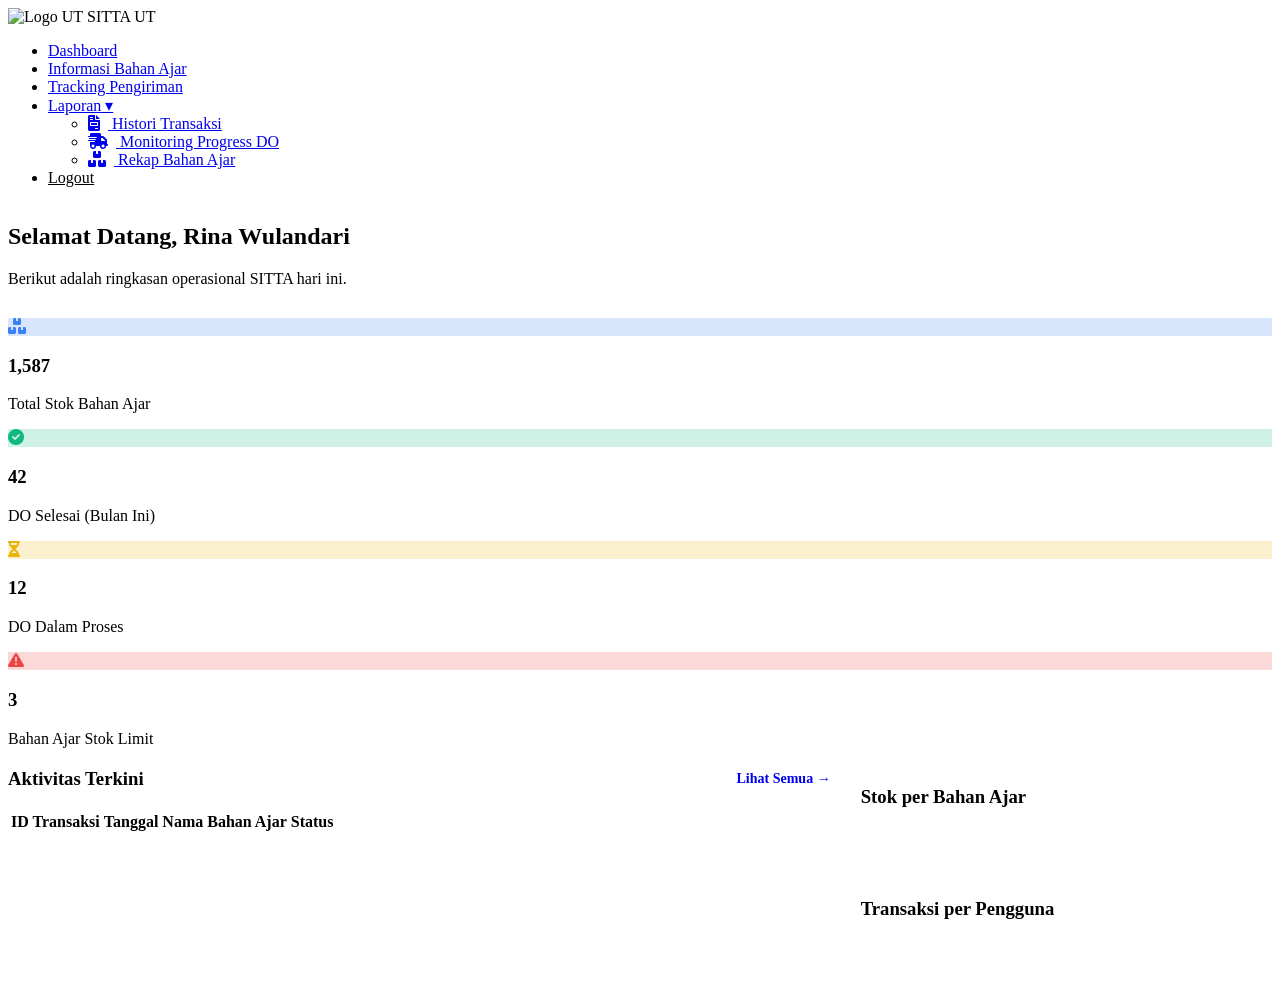
==== dashboard.html @ e0f98fae "Add files via upload" ====
<!doctype html>
<html lang="id">
  <head>
    <meta charset="UTF-8" />
    <meta name="viewport" content="width=device-width, initial-scale=1.0" />
    <title>Dashboard SITTA</title>
    <link rel="stylesheet" href="css/style.css" />
    <link rel="stylesheet" href="https://cdnjs.cloudflare.com/ajax/libs/font-awesome/6.0.0/css/all.min.css" />
  </head>
  <body>
    <nav class="navbar">
      <div class="nav-brand">
        <img src="https://1.bp.blogspot.com/-1clLdnqn9Ac/UMvqQKhf_rI/AAAAAAAAA4M/g4ABaiqOYeM/s1600/Logo+UT-Universitas-Terbuka.png" alt="Logo UT" />
        <span>SITTA UT</span>
      </div>
      <ul>
        <li><a href="dashboard.html">Dashboard</a></li>
        <li><a href="stok.html">Informasi Bahan Ajar</a></li>
        <li><a href="tracking.html">Tracking Pengiriman</a></li>
        <li class="dropdown">
          <a href="#">Laporan ▾</a>
          <ul class="dropdown-content">
            <li><a href="histori.html"><i class="fas fa-file-invoice" style="margin-right: 8px;"></i> Histori Transaksi</a></li>
            <li><a href="tracking.html"><i class="fas fa-shipping-fast" style="margin-right: 8px;"></i> Monitoring Progress DO</a></li>
            <li><a href="stok.html"><i class="fas fa-boxes" style="margin-right: 8px;"></i> Rekap Bahan Ajar</a></li>
          </ul>
        </li>
        <li><a href="index.html" style="color: var(--danger);">Logout</a></li>
      </ul>
    </nav>

    <section class="content">
      <div style="display: flex; justify-content: space-between; align-items: center; margin-bottom: 30px;">
        <div>
          <h2 id="greeting">Selamat Datang, Rina Wulandari</h2>
          <p style="color: var(--text-muted); margin: 0;">Berikut adalah ringkasan operasional SITTA hari ini.</p>
        </div>
        <div id="realtimeClock" style="font-weight: 700; color: var(--secondary); background: var(--surface); padding: 12px 25px; border-radius: 12px; box-shadow: var(--shadow-md); border: 1px solid var(--border);"></div>
      </div>
      
      <!-- Summary Cards -->
      <div class="stats-grid">
        <div class="stat-card">
          <div class="stat-icon" style="background: rgba(59, 130, 246, 0.2); color: #3b82f6;"><i class="fas fa-boxes"></i></div>
          <div class="stat-info">
            <h3 id="statTotalStok">1,587</h3>
            <p>Total Stok Bahan Ajar</p>
          </div>
        </div>
        <div class="stat-card">
          <div class="stat-icon" style="background: rgba(16, 185, 129, 0.2); color: #10b981;"><i class="fas fa-check-circle"></i></div>
          <div class="stat-info">
            <h3 id="statDOSelesai">42</h3>
            <p>DO Selesai (Bulan Ini)</p>
          </div>
        </div>
        <div class="stat-card">
          <div class="stat-icon" style="background: rgba(234, 179, 8, 0.2); color: #eab308;"><i class="fas fa-hourglass-half"></i></div>
          <div class="stat-info">
            <h3 id="statDOProses">12</h3>
            <p>DO Dalam Proses</p>
          </div>
        </div>
        <div class="stat-card">
          <div class="stat-icon" style="background: rgba(239, 68, 68, 0.2); color: #ef4444;"><i class="fas fa-exclamation-triangle"></i></div>
          <div class="stat-info">
            <h3 id="statStokLimit">3</h3>
            <p>Bahan Ajar Stok Limit</p>
          </div>
        </div>
      </div>

      <div style="display: grid; grid-template-columns: 2fr 1fr; gap: 30px; margin-top: 20px;">
        <!-- Left Side: Recent Activity -->
        <div>
          <div style="display: flex; justify-content: space-between; align-items: center; margin-bottom: 20px;">
            <h3 style="margin: 0;">Aktivitas Terkini</h3>
            <a href="histori.html" style="font-size: 14px; font-weight: 600; text-decoration: none;">Lihat Semua &rarr;</a>
          </div>
          <div class="table-wrapper">
            <table>
              <thead>
                <tr>
                  <th>ID Transaksi</th>
                  <th>Tanggal</th>
                  <th>Nama</th>
                  <th>Bahan Ajar</th>
                  <th>Status</th>
                </tr>
              </thead>
              <tbody id="recentActivityTable">
                <!-- Populated by JS -->
              </tbody>
            </table>
          </div>
        </div>

        <!-- Right Side: Stock Status / Quick Lists -->
        <div>
          <h3 style="margin-bottom: 20px;">Stok per Bahan Ajar</h3>
          <div style="background: var(--surface); border: 1px solid var(--border); border-radius: 16px; padding: 20px; box-shadow: var(--shadow-md);">
            <div id="stockListDashboard">
              <!-- Populated by JS -->
            </div>
          </div>
          
          <h3 style="margin-top: 30px; margin-bottom: 20px;">Transaksi per Pengguna</h3>
          <div style="background: var(--surface); border: 1px solid var(--border); border-radius: 16px; padding: 20px; box-shadow: var(--shadow-md);">
            <div id="userActivityList">
              <!-- Populated by JS -->
            </div>
          </div>
        </div>
      </div>
    </section>


    <script src="js/data.js"></script>
    <script src="js/script.js"></script>
  </body>
</html>
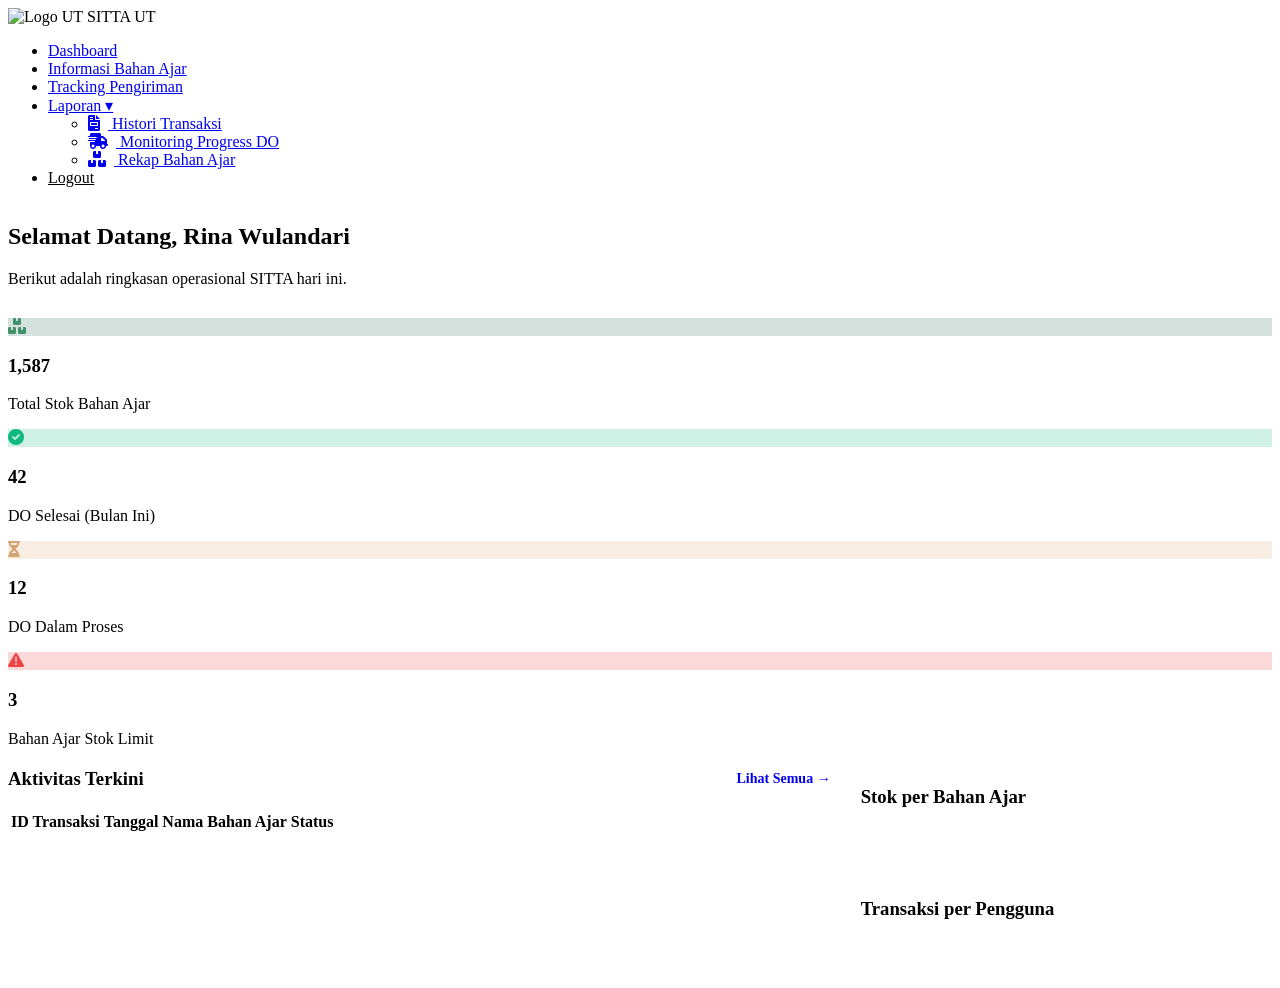
==== commit 924ec393: "Add files via upload" ====
--- a/dashboard.html
+++ b/dashboard.html
@@ -41,7 +41,7 @@
       <!-- Summary Cards -->
       <div class="stats-grid">
         <div class="stat-card">
-          <div class="stat-icon" style="background: rgba(59, 130, 246, 0.2); color: #3b82f6;"><i class="fas fa-boxes"></i></div>
+          <div class="stat-icon" style="background: rgba(45, 106, 79, 0.2); color: #40916c;"><i class="fas fa-boxes"></i></div>
           <div class="stat-info">
             <h3 id="statTotalStok">1,587</h3>
             <p>Total Stok Bahan Ajar</p>
@@ -55,7 +55,7 @@
           </div>
         </div>
         <div class="stat-card">
-          <div class="stat-icon" style="background: rgba(234, 179, 8, 0.2); color: #eab308;"><i class="fas fa-hourglass-half"></i></div>
+          <div class="stat-icon" style="background: rgba(212, 163, 115, 0.2); color: #d4a373;"><i class="fas fa-hourglass-half"></i></div>
           <div class="stat-info">
             <h3 id="statDOProses">12</h3>
             <p>DO Dalam Proses</p>
